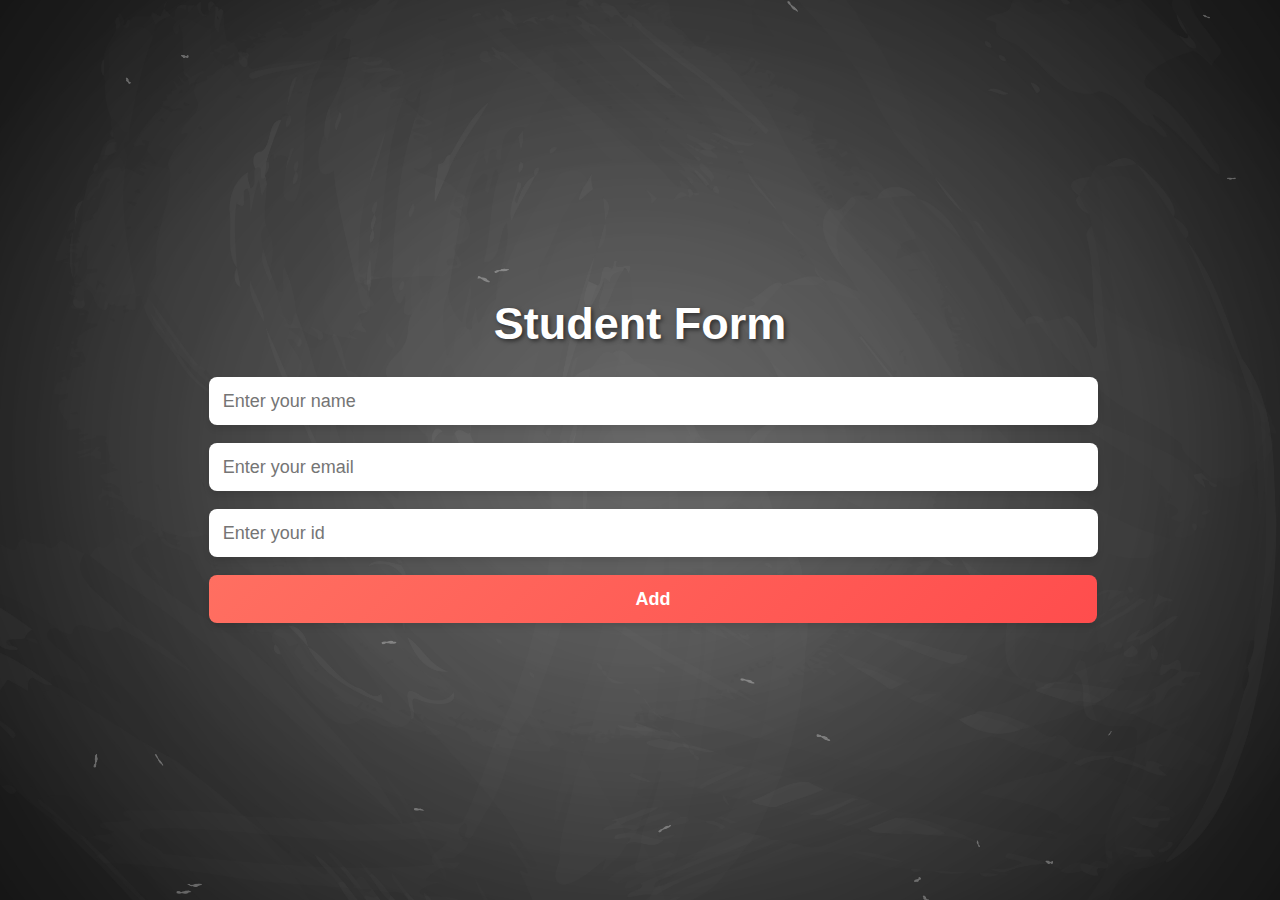
==== Task 10/Task 10.html @ 2d3eeee6 "Advance Js Tasks" ====
<!DOCTYPE html>
<html lang="en">

<head>
  <meta charset="UTF-8">
  <meta name="viewport" content="width=device-width, initial-scale=1.0">
  <title>Task 10</title>
  <link rel="shortcut icon" href="imgs/icon.png" type="image/x-icon">
  <link rel="stylesheet" href="style.css">

</head>

<body>


  <h1>Student Form</h1>

  <div class="form">
    <input type="text" class="input" id="name" placeholder="Enter your name">
    <input type="email" class="input" id="email" placeholder="Enter your email">
    <input type="number" class="input" id="id" placeholder="Enter your id">

    <button id="add" onclick="add()">Add</button>
  </div>

  <div id="table">
  </div>



  <script src="app.js"></script>
</body>

</html>
---- Task 10/style.css ----
body {
  font-family: 'Gill Sans', 'Gill Sans MT', Calibri, 'Trebuchet MS', sans-serif;
  background-image: url(imgs/bg.jpg);
  background-size: cover;
  background-position: center;
  background-attachment: fixed;
  margin: 0;
  padding: 0;
  display: flex;
  flex-direction: column;
  align-items: center;
  justify-content: center;
  box-sizing: border-box;
  min-height: 100vh;
  overflow-x: hidden;
  color: white;
}


h1 {
  font-size: 5vh;
  text-align: center;
  font-weight: bolder;
  margin-bottom: 2vh;
  text-shadow: 2px 2px 4px rgba(0, 0, 0, 0.5);
}

.input {
  width: 100%;
  padding: 1.5vh;
  margin: 1vh 0;
  border: none;
  border-radius: 8px;
  font-size: 2vh;
  box-shadow: 0 4px 6px rgba(0, 0, 0, 0.1);
  transition: all 0.3s ease;
}

.input:focus {
  outline: none;
  box-shadow: 0 4px 12px rgba(0, 0, 0, 0.2);
  transform: scale(1.02);
}

button {
  width: 103%;
  padding: 1.5vh 2vh;
  margin: 1vh 0;
  border: none;
  border-radius: 8px;
  font-size: 2vh;
  font-weight: bold;
  color: white;
  background: linear-gradient(135deg, #ff6f61, #ff4d4d);
  box-shadow: 0 4px 6px rgba(0, 0, 0, 0.1);
  cursor: pointer;
  transition: all 0.3s ease;
}

button:hover {
  background: linear-gradient(135deg, #ff4d4d, #ff6f61);
  box-shadow: 0 6px 12px rgba(0, 0, 0, 0.2);
  transform: translateY(-2px);
}

button:active {
  transform: translateY(0);
  box-shadow: 0 4px 6px rgba(0, 0, 0, 0.1);
}

table {
  width: 100%;
  border-collapse: collapse;
  margin: 2vh 0;
  background: rgba(255, 255, 255, 0.1);
  backdrop-filter: blur(10px);
  border-radius: 12px;
  overflow: hidden;
  box-shadow: 0 8px 16px rgba(0, 0, 0, 0.2);
}

th, td {
  padding: 1.5vh;
  text-align: center;
  border: 1px solid rgba(255, 255, 255, 0.2);
}

th {
  background: linear-gradient(135deg, #ff6f61, #ff4d4d);
  color: white;
  font-weight: bold;
  text-transform: uppercase;
}

tr:nth-child(even) {
  background: rgba(255, 255, 255, 0.05);
}

tr:hover {
  background: rgba(255, 255, 255, 0.15);
  transition: background 0.3s ease;
}

/* Responsive Styles */
@media (max-width: 768px) {
  h1 {
    font-size: 3vh;
  }

  .input, button {
    width: 100%;
    padding: 1.2vh;
    font-size: 1.8vh;
  }

  table {
    width: 100%;
  }

  th, td {
    padding: 1.2vh;
  }
}

@media (max-width: 480px) {
  h1 {
    font-size: 2.5vh;
  }

  .input, button {
    width: 100%;
    padding: 1vh;
    font-size: 1.6vh;
  }

  table {
    display: block;
    overflow-x: auto;
    white-space: nowrap;
  }

  th, td {
    padding: 1vh;
  }
}
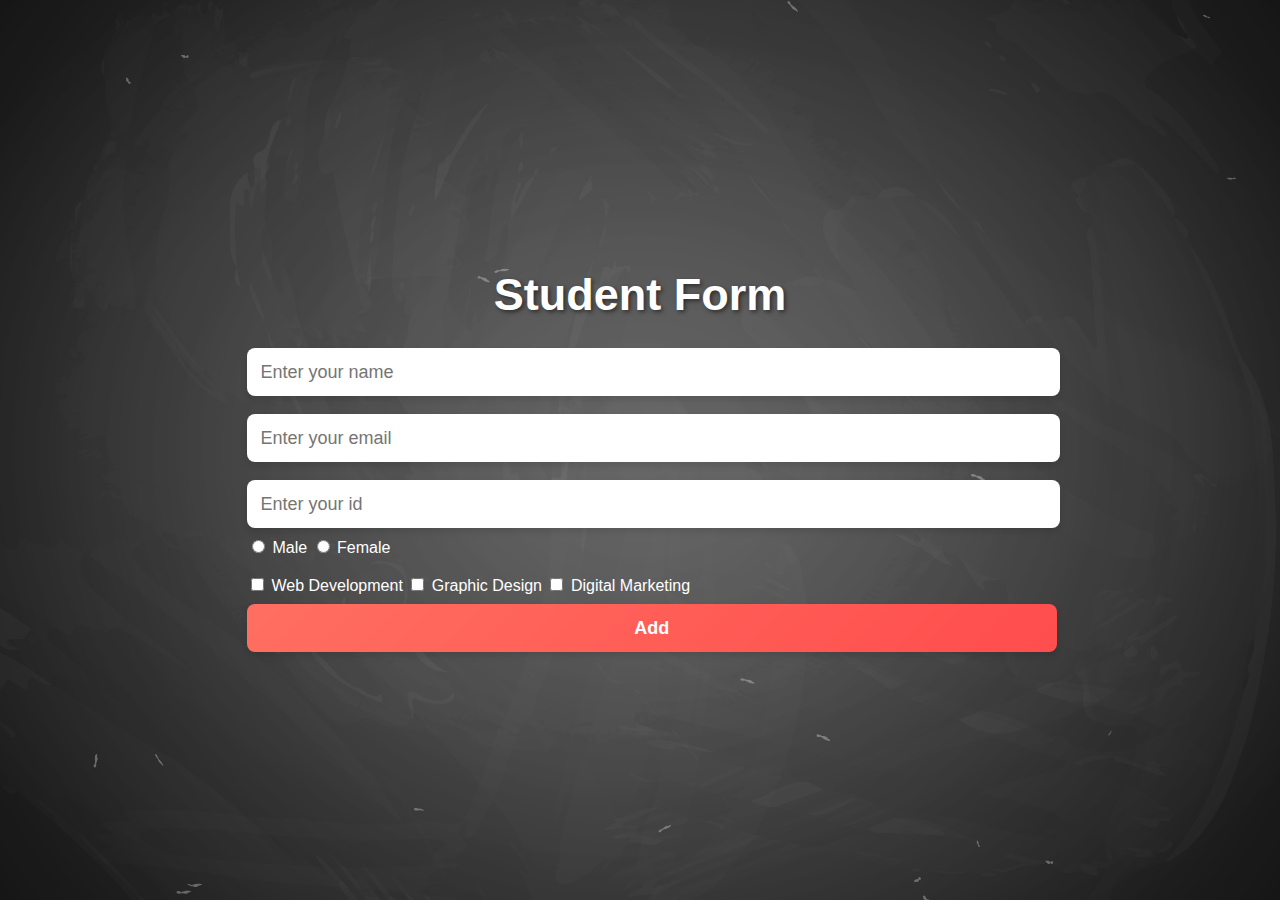
==== commit 676124c1: "Task 10.html" ====
--- a/Task 10/Task 10.html
+++ b/Task 10/Task 10.html
@@ -19,7 +19,24 @@
     <input type="text" class="input" id="name" placeholder="Enter your name">
     <input type="email" class="input" id="email" placeholder="Enter your email">
     <input type="number" class="input" id="id" placeholder="Enter your id">
-
+    <br>
+    <span>
+      <input type="radio" id="male" name="gender" value="male">
+      <label for="male">Male</label>
+      <input type="radio" id="female" name="gender" value="female">
+      <label for="female">Female</label>
+    </span>
+    <br>
+    <br>
+    <span>
+      <input type="checkbox" id="WebDevelopment" name="WebDevelopment" value="Web Development">
+      <label for="check1">Web Development</label>
+      <input type="checkbox" id="GraphicDesign" name="GraphicDesign" value="Graphic Design">
+      <label for="check1">Graphic Design</label>
+      <input type="checkbox" id="DigitalMarketing" name="DigitalMarketing" value="Digital Marketing">
+      <label for="check1">Digital Marketing</label>
+    </span>
+    <br>
     <button id="add" onclick="add()">Add</button>
   </div>
 
@@ -31,4 +48,4 @@
   <script src="app.js"></script>
 </body>
 
-</html>+</html>
